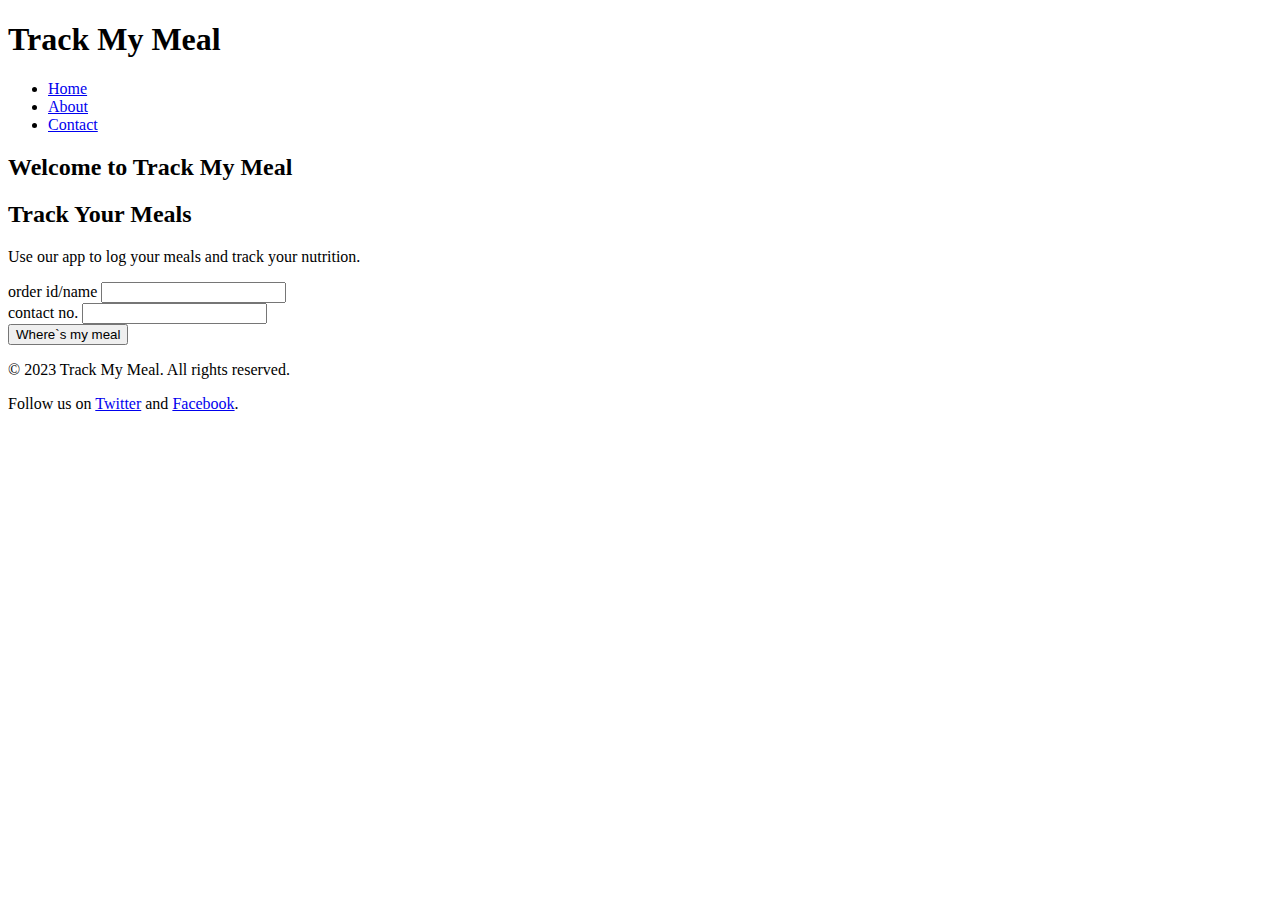
==== index.html @ a4854ca8 "base template" ====
<!DOCTYPE html>
<html lang="en">
<head>
    <meta charset="UTF-8">
    <meta name="viewport" content="width=device-width, initial-scale=1.0">
    <title>Track My Meal</title>
</head>
<body>
    <header>
        <h1>Track My Meal</h1>
        <nav>
            <ul>
                <li><a href="index.html">Home</a></li>
                <li><a href="about.html">About</a></li>
                <li><a href="contact.html">Contact</a></li>
            </ul>
        </nav>
        <h2>Welcome to Track My Meal</h2>
    </header>
    <main>
        <section>
            <h2>Track Your Meals</h2>
            <p>Use our app to log your meals and track your nutrition.</p>
            <form action="submit_meal.php" method="POST">
                <label for="">order id/name</label>
                <input type="text" id="order_id" name="order_id" required>
                <br>
                <label for="">contact no.</label>
                <input type="tel" id="contact_no" name="contact_no" required>
                <br>
                <input type="button" value="Where`s my meal" onclick="submitForm()">
            </form>
        </section>
    </main>
    <footer>
        <p>&copy; 2023 Track My Meal. All rights reserved.</p>
        <p>Follow us on <a href="https://twitter.com/trackmymeal">Twitter</a> and <a href="https://facebook.com/trackmymeal">Facebook</a>.</p>
    </footer>
</body>
</html>
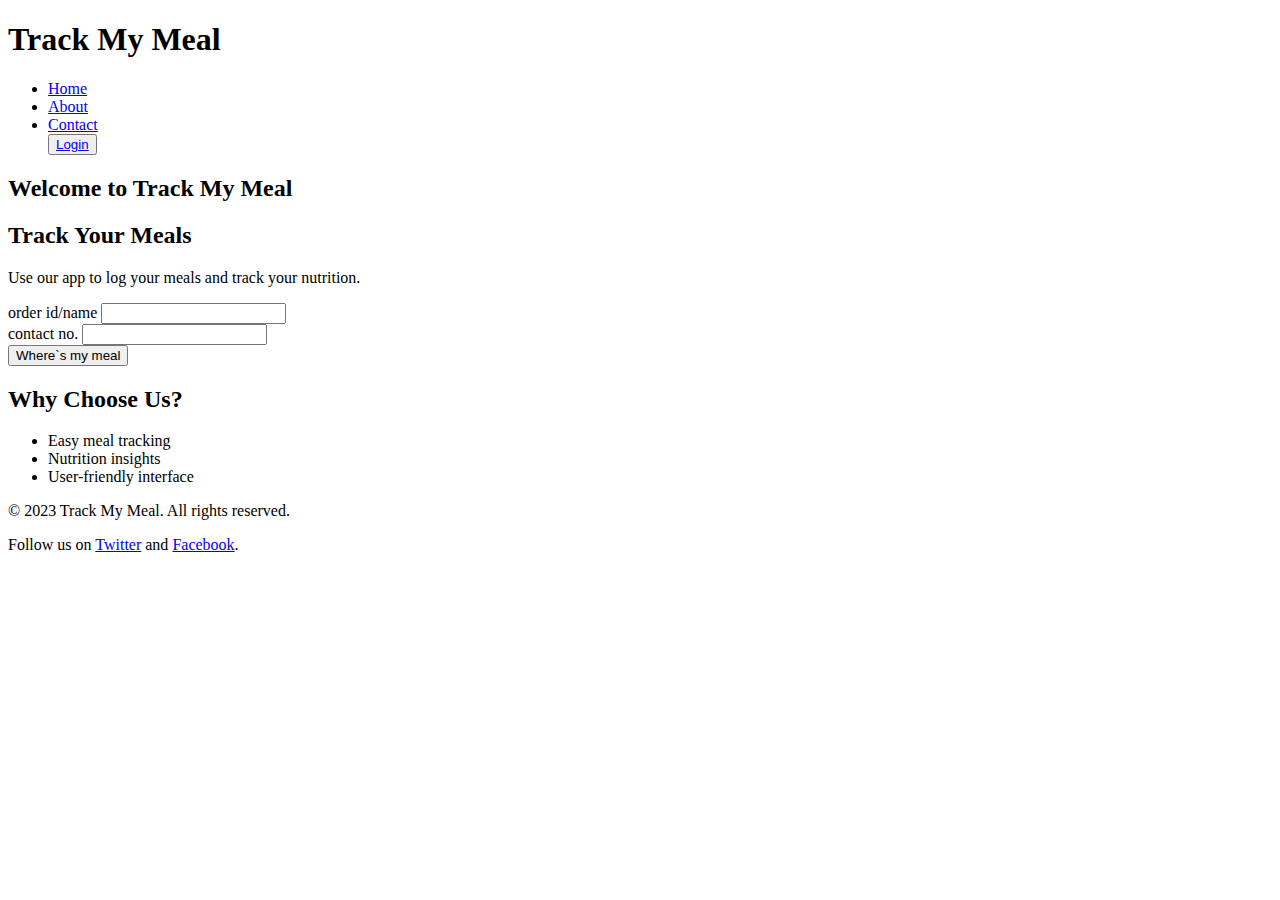
==== commit 2f3e2cb9: "sections added" ====
--- a/index.html
+++ b/index.html
@@ -13,6 +13,9 @@
                 <li><a href="index.html">Home</a></li>
                 <li><a href="about.html">About</a></li>
                 <li><a href="contact.html">Contact</a></li>
+                <button>
+                    <a href="login.html">Login</a>
+                </button>
             </ul>
         </nav>
         <h2>Welcome to Track My Meal</h2>
@@ -31,6 +34,18 @@
                 <input type="button" value="Where`s my meal" onclick="submitForm()">
             </form>
         </section>
+        <section id="tracker">
+            
+
+        </section>
+        <section id="why_choose_us">
+            <h2>Why Choose Us?</h2>
+            <ul>
+                <li>Easy meal tracking</li>
+                <li>Nutrition insights</li>
+                <li>User-friendly interface</li>
+            </ul>
+        </section>
     </main>
     <footer>
         <p>&copy; 2023 Track My Meal. All rights reserved.</p>
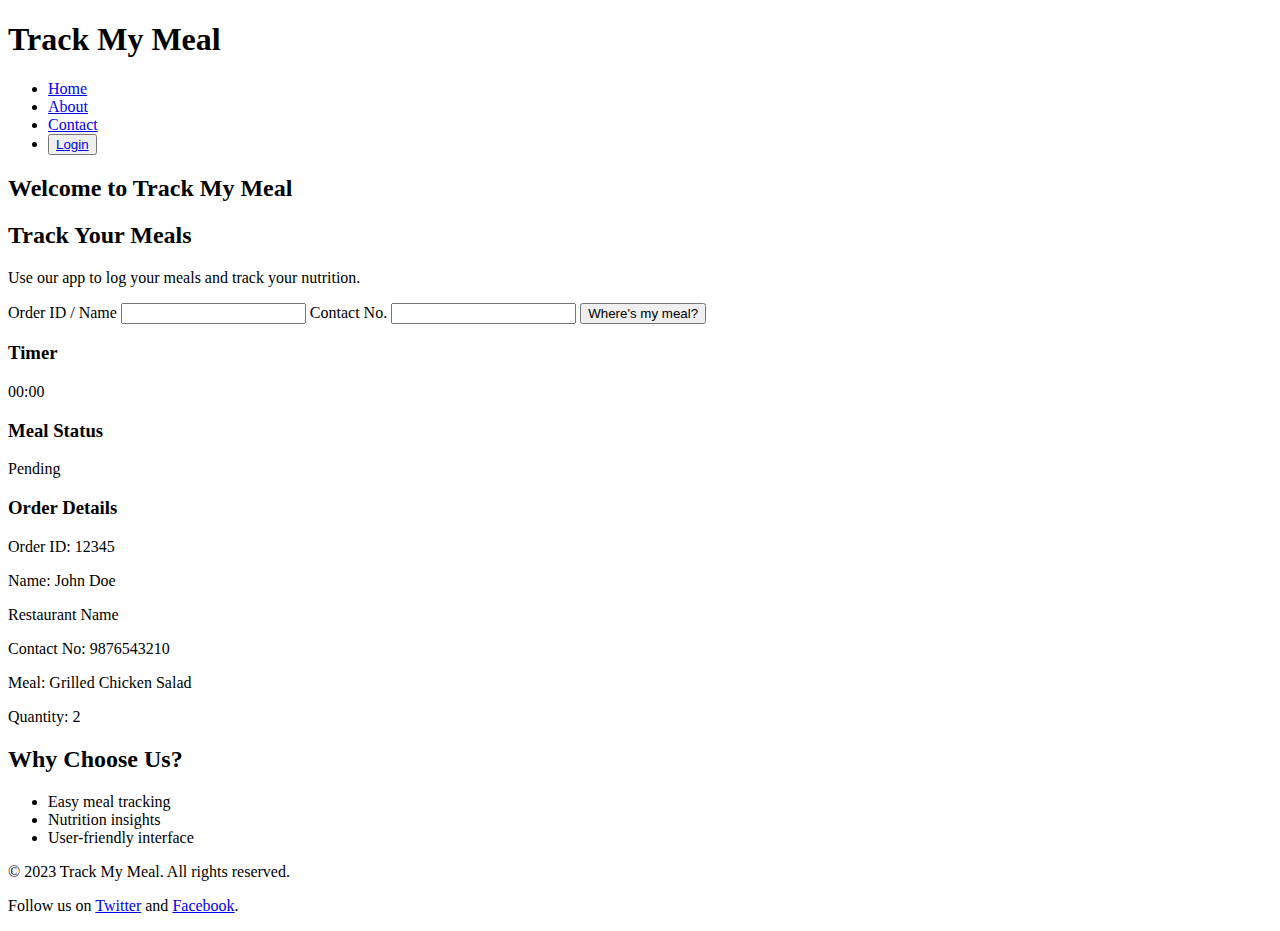
==== commit 27185308: "formatted" ====
--- a/index.html
+++ b/index.html
@@ -9,47 +9,69 @@
     <header>
         <h1>Track My Meal</h1>
         <nav>
-            <ul>
-                <li><a href="index.html">Home</a></li>
-                <li><a href="about.html">About</a></li>
-                <li><a href="contact.html">Contact</a></li>
-                <button>
-                    <a href="login.html">Login</a>
-                </button>
-            </ul>
+          <ul>
+            <li><a href="index.html">Home</a></li>
+            <li><a href="about.html">About</a></li>
+            <li><a href="contact.html">Contact</a></li>
+            <li><button><a href="login.html">Login</a></button></li>
+          </ul>
         </nav>
         <h2>Welcome to Track My Meal</h2>
-    </header>
-    <main>
+      </header>
+    
+      <main>
         <section>
-            <h2>Track Your Meals</h2>
-            <p>Use our app to log your meals and track your nutrition.</p>
-            <form action="submit_meal.php" method="POST">
-                <label for="">order id/name</label>
-                <input type="text" id="order_id" name="order_id" required>
-                <br>
-                <label for="">contact no.</label>
-                <input type="tel" id="contact_no" name="contact_no" required>
-                <br>
-                <input type="button" value="Where`s my meal" onclick="submitForm()">
-            </form>
+          <h2>Track Your Meals</h2>
+          <p>Use our app to log your meals and track your nutrition.</p>
+          <form id="mealForm" action="submit_meal.php" method="POST">
+            <label for="order_id">Order ID / Name</label>
+            <input type="text" id="order_id" name="order_id" required>
+    
+            <label for="contact_no">Contact No.</label>
+            <input type="tel" id="contact_no" name="contact_no" required>
+    
+            <button type="button" onclick="submitForm()">Where's my meal?</button>
+          </form>
         </section>
+    
         <section id="tracker">
-            
-
+          <div id="timer">
+            <h3>Timer</h3>
+            <!-- <svg id="timer-loader" viewBox="0 0 50 50">
+              <circle class="loader-circle" cx="25" cy="25" r="20" fill="none" stroke-width="5"></circle>
+            </svg> -->
+            <p id="time">00:00</p>
+          </div>
+    
+          <div id="meal-status">
+            <h3>Meal Status</h3>
+            <p id="status">Pending</p>
+          </div>
+    
+          <div id="orderDetails">
+            <h3>Order Details</h3>
+            <p id="orderId">Order ID: 12345</p>
+            <p id="name">Name: John Doe</p>
+            <p id="address">Restaurant Name</p>
+            <p id="contact">Contact No: 9876543210</p>
+            <p id="meal">Meal: Grilled Chicken Salad</p>
+            <p id="quantity">Quantity: 2</p>
+          </div>
         </section>
+    
         <section id="why_choose_us">
-            <h2>Why Choose Us?</h2>
-            <ul>
-                <li>Easy meal tracking</li>
-                <li>Nutrition insights</li>
-                <li>User-friendly interface</li>
-            </ul>
+          <h2>Why Choose Us?</h2>
+          <ul>
+            <li>Easy meal tracking</li>
+            <li>Nutrition insights</li>
+            <li>User-friendly interface</li>
+          </ul>
         </section>
-    </main>
-    <footer>
+      </main>
+    
+      <footer>
         <p>&copy; 2023 Track My Meal. All rights reserved.</p>
-        <p>Follow us on <a href="https://twitter.com/trackmymeal">Twitter</a> and <a href="https://facebook.com/trackmymeal">Facebook</a>.</p>
-    </footer>
+        <p>Follow us on <a href="https://twitter.com/trackmymeal" target="_blank">Twitter</a> and <a href="https://facebook.com/trackmymeal" target="_blank">Facebook</a>.</p>
+      </footer>
 </body>
 </html>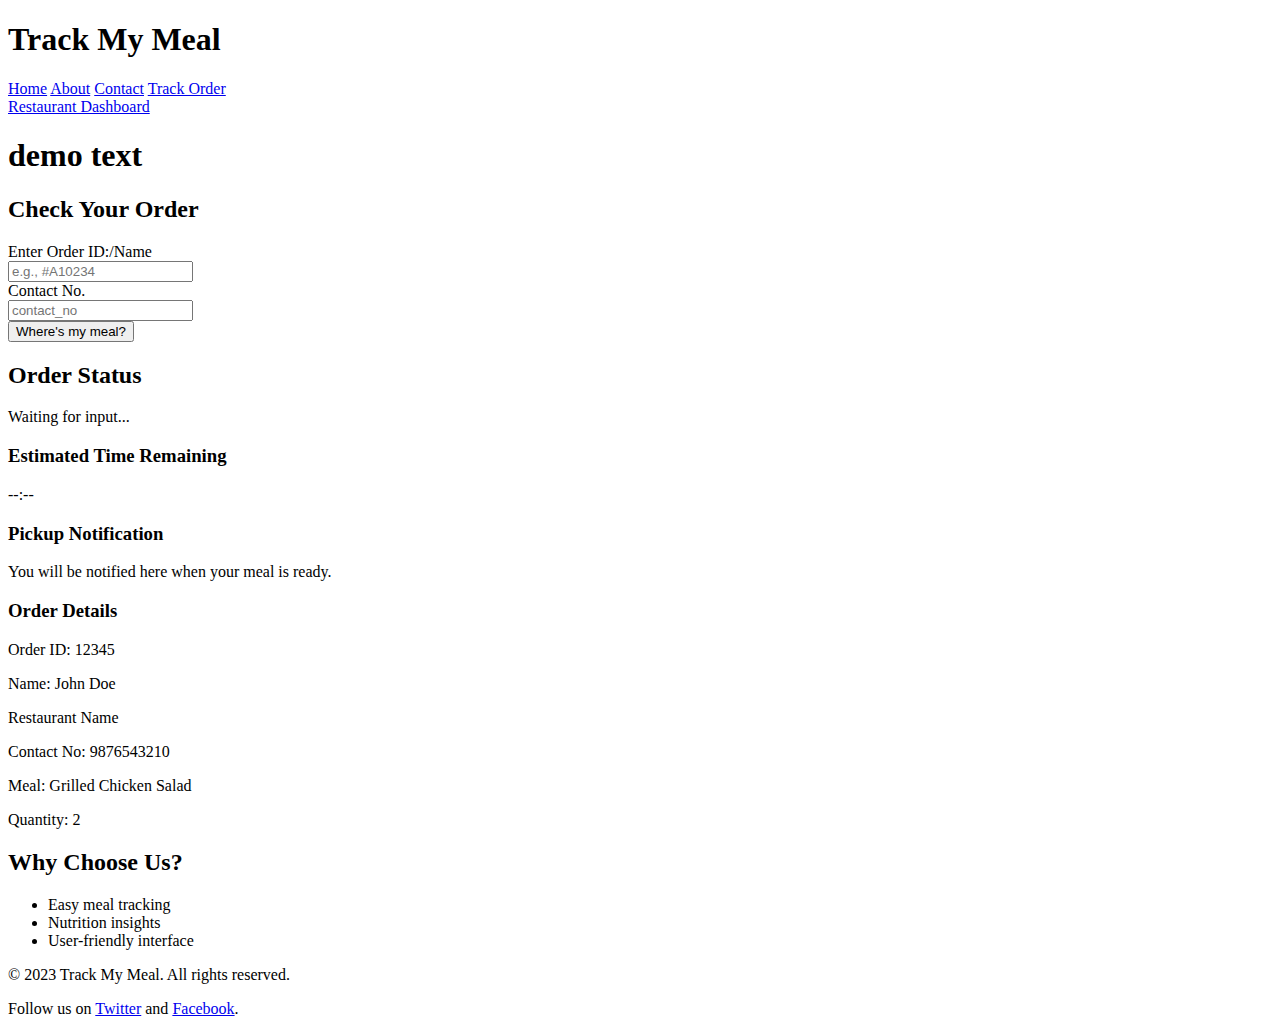
==== commit e1654bd2: "version 1.1" ====
--- a/index.html
+++ b/index.html
@@ -4,59 +4,63 @@
     <meta charset="UTF-8">
     <meta name="viewport" content="width=device-width, initial-scale=1.0">
     <title>Track My Meal</title>
+    <link rel="stylesheet" href="style.css">
 </head>
+   
 <body>
+
     <header>
-        <h1>Track My Meal</h1>
-        <nav>
-          <ul>
-            <li><a href="index.html">Home</a></li>
-            <li><a href="about.html">About</a></li>
-            <li><a href="contact.html">Contact</a></li>
-            <li><button><a href="login.html">Login</a></button></li>
-          </ul>
-        </nav>
-        <h2>Welcome to Track My Meal</h2>
+        <div class="navbar">
+          <h1>Track My Meal</h1>
+          <div class="nav-links">
+            <a href="#">Home</a>
+            <a href="about.html">About</a>
+            <a href="contact.html">Contact</a>
+            <a href="#order-tracker">Track Order</a>
+          </div>
+          <div class="nav-buttons">
+            <a href="restaurant_dashboard.html">Restaurant Dashboard</a>
+          </div>
+        </div>
       </header>
     
-      <main>
+      <main id="main-content">
+        <h1 id="demo">demo text</h1>
+
         <section>
-          <h2>Track Your Meals</h2>
-          <p>Use our app to log your meals and track your nutrition.</p>
-          <form id="mealForm" action="submit_meal.php" method="POST">
-            <label for="order_id">Order ID / Name</label>
-            <input type="text" id="order_id" name="order_id" required>
-    
+            <h2>Check Your Order</h2>
+            <label for="order_id">Enter Order ID:/Name</label><br>
+            <input type="text" id="order_id" placeholder="e.g., #A10234" required>
+            <br>
             <label for="contact_no">Contact No.</label>
-            <input type="tel" id="contact_no" name="contact_no" required>
-    
-            <button type="button" onclick="submitForm()">Where's my meal?</button>
-          </form>
-        </section>
+            <br>
+            <input type="tel" id="contact_no" name="contact_no" placeholder="contact_no" required>
+            <br>
+            
+            <button onclick="checkOrder()">Where's my meal?</button>
+          </section>
     
         <section id="tracker">
-          <div id="timer">
-            <h3>Timer</h3>
-            <!-- <svg id="timer-loader" viewBox="0 0 50 50">
-              <circle class="loader-circle" cx="25" cy="25" r="20" fill="none" stroke-width="5"></circle>
-            </svg> -->
-            <p id="time">00:00</p>
-          </div>
+            <section id="order-tracker">
+                <h2>Order Status</h2>
+                <p id="status">Waiting for input...</p>
+      
+                <h3>Estimated Time Remaining</h3>
+                <p id="timer">--:--</p>
+      
+                <h3>Pickup Notification</h3>
+                <p id="notification">You will be notified here when your meal is ready.</p>
+          </section>
     
-          <div id="meal-status">
-            <h3>Meal Status</h3>
-            <p id="status">Pending</p>
-          </div>
-    
-          <div id="orderDetails">
-            <h3>Order Details</h3>
-            <p id="orderId">Order ID: 12345</p>
-            <p id="name">Name: John Doe</p>
-            <p id="address">Restaurant Name</p>
-            <p id="contact">Contact No: 9876543210</p>
-            <p id="meal">Meal: Grilled Chicken Salad</p>
-            <p id="quantity">Quantity: 2</p>
-          </div>
+            <div id="orderDetails">
+                <h3>Order Details</h3>
+                <p id="orderId">Order ID: 12345</p>
+                <p id="name">Name: John Doe</p>
+                <p id="address">Restaurant Name</p>
+                <p id="contact">Contact No: 9876543210</p>
+                <p id="meal">Meal: Grilled Chicken Salad</p>
+                <p id="quantity">Quantity: 2</p>
+            </div>
         </section>
     
         <section id="why_choose_us">
@@ -73,5 +77,7 @@
         <p>&copy; 2023 Track My Meal. All rights reserved.</p>
         <p>Follow us on <a href="https://twitter.com/trackmymeal" target="_blank">Twitter</a> and <a href="https://facebook.com/trackmymeal" target="_blank">Facebook</a>.</p>
       </footer>
+
+      <script src="script.js"></script>
 </body>
 </html>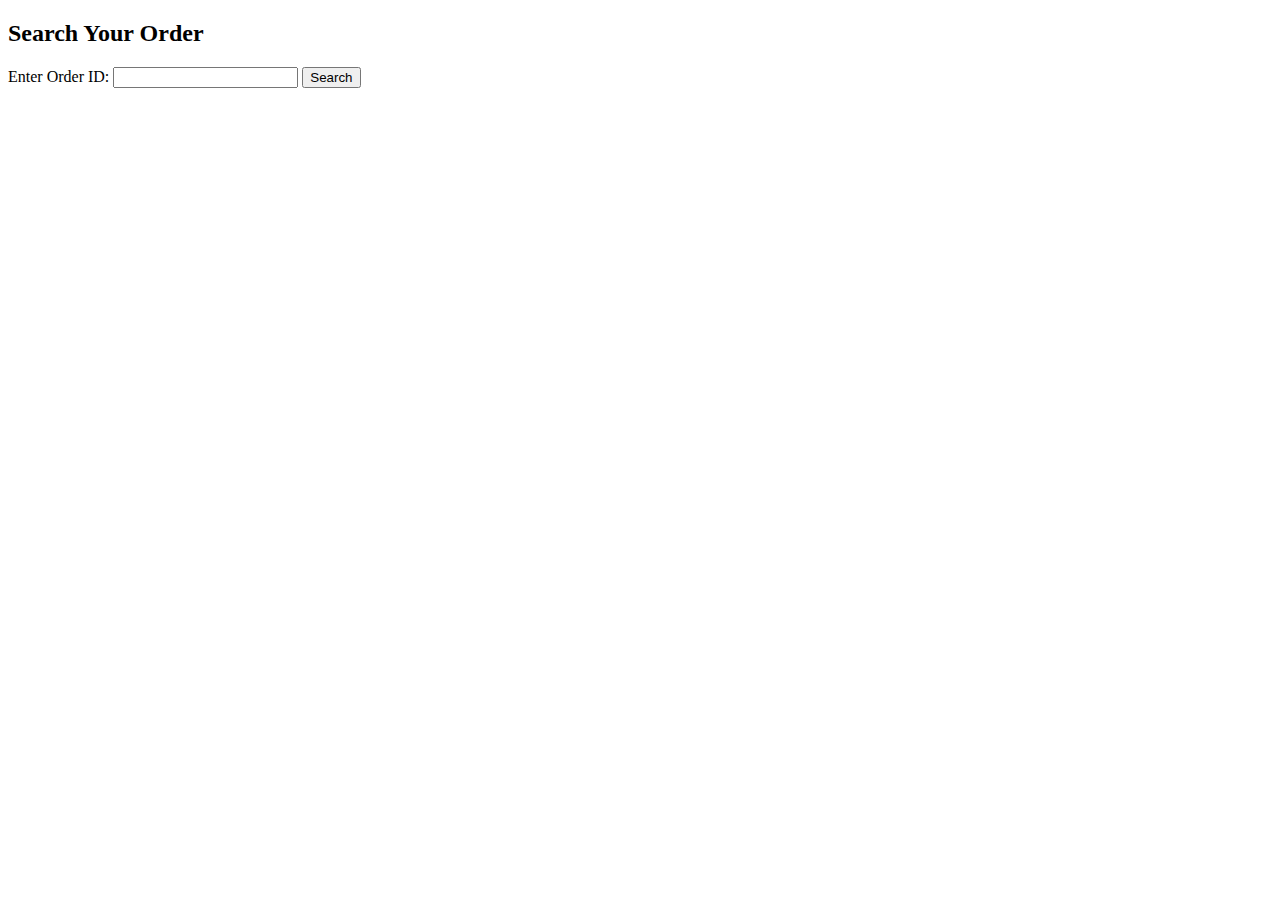
==== commit 5be40d62: "version 1.2" ====
--- a/index.html
+++ b/index.html
@@ -1,83 +1,20 @@
 <!DOCTYPE html>
 <html lang="en">
 <head>
-    <meta charset="UTF-8">
-    <meta name="viewport" content="width=device-width, initial-scale=1.0">
-    <title>Track My Meal</title>
-    <link rel="stylesheet" href="style.css">
+  <meta charset="UTF-8">
+  <title>Order Search</title>
 </head>
-   
 <body>
+  <h2>Search Your Order</h2>
+  
+  <form id="searchForm">
+    <label for="order_id">Enter Order ID:</label>
+    <input type="text" id="order_id" name="order_id" required>
+    <button type="submit">Search</button>
+  </form>
 
-    <header>
-        <div class="navbar">
-          <h1>Track My Meal</h1>
-          <div class="nav-links">
-            <a href="#">Home</a>
-            <a href="about.html">About</a>
-            <a href="contact.html">Contact</a>
-            <a href="#order-tracker">Track Order</a>
-          </div>
-          <div class="nav-buttons">
-            <a href="restaurant_dashboard.html">Restaurant Dashboard</a>
-          </div>
-        </div>
-      </header>
-    
-      <main id="main-content">
-        <h1 id="demo">demo text</h1>
+  <div id="result"></div>
 
-        <section>
-            <h2>Check Your Order</h2>
-            <label for="order_id">Enter Order ID:/Name</label><br>
-            <input type="text" id="order_id" placeholder="e.g., #A10234" required>
-            <br>
-            <label for="contact_no">Contact No.</label>
-            <br>
-            <input type="tel" id="contact_no" name="contact_no" placeholder="contact_no" required>
-            <br>
-            
-            <button onclick="checkOrder()">Where's my meal?</button>
-          </section>
-    
-        <section id="tracker">
-            <section id="order-tracker">
-                <h2>Order Status</h2>
-                <p id="status">Waiting for input...</p>
-      
-                <h3>Estimated Time Remaining</h3>
-                <p id="timer">--:--</p>
-      
-                <h3>Pickup Notification</h3>
-                <p id="notification">You will be notified here when your meal is ready.</p>
-          </section>
-    
-            <div id="orderDetails">
-                <h3>Order Details</h3>
-                <p id="orderId">Order ID: 12345</p>
-                <p id="name">Name: John Doe</p>
-                <p id="address">Restaurant Name</p>
-                <p id="contact">Contact No: 9876543210</p>
-                <p id="meal">Meal: Grilled Chicken Salad</p>
-                <p id="quantity">Quantity: 2</p>
-            </div>
-        </section>
-    
-        <section id="why_choose_us">
-          <h2>Why Choose Us?</h2>
-          <ul>
-            <li>Easy meal tracking</li>
-            <li>Nutrition insights</li>
-            <li>User-friendly interface</li>
-          </ul>
-        </section>
-      </main>
-    
-      <footer>
-        <p>&copy; 2023 Track My Meal. All rights reserved.</p>
-        <p>Follow us on <a href="https://twitter.com/trackmymeal" target="_blank">Twitter</a> and <a href="https://facebook.com/trackmymeal" target="_blank">Facebook</a>.</p>
-      </footer>
-
-      <script src="script.js"></script>
+  <script src="script.js"></script>
 </body>
-</html>+</html>
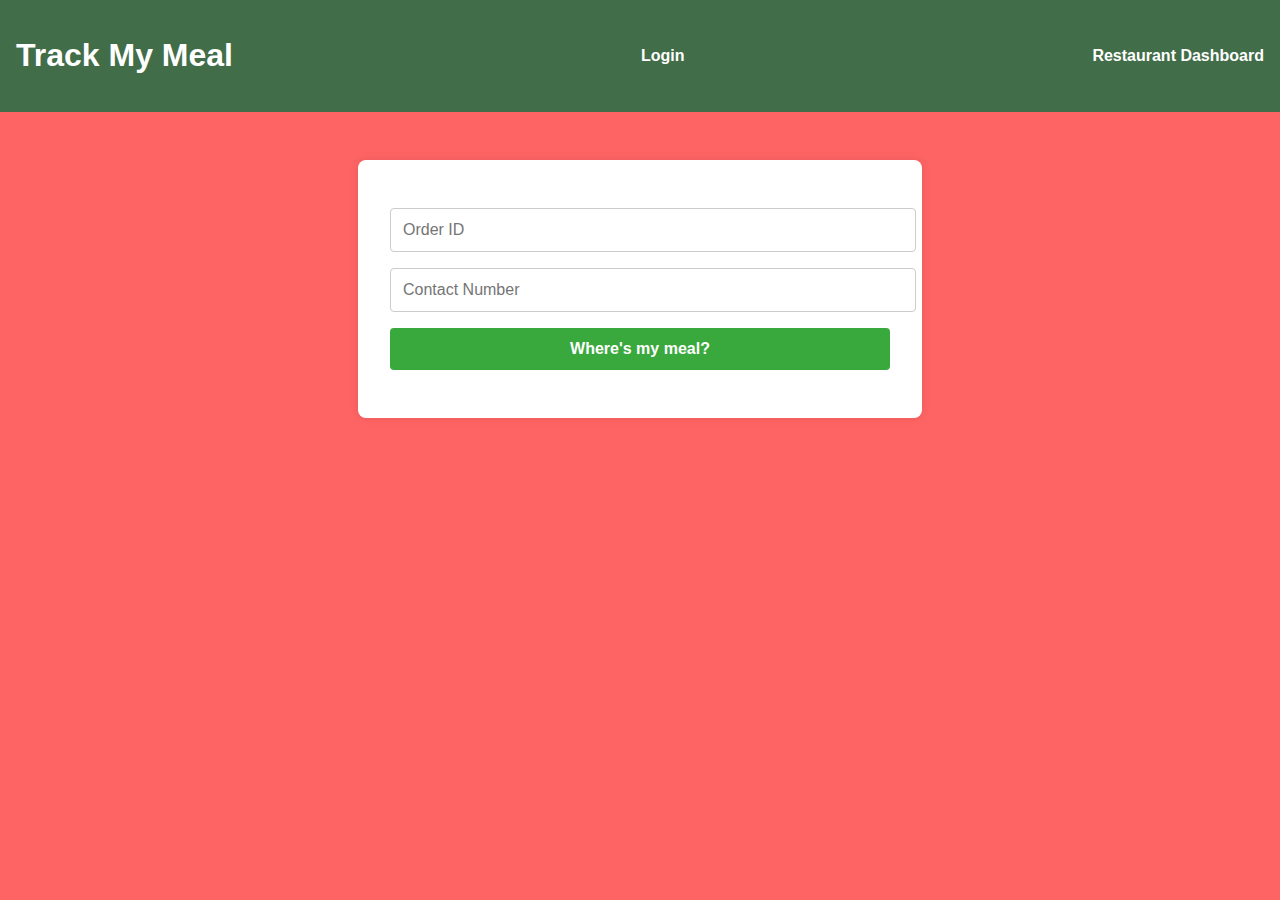
==== commit 892fb764: "version 1.3" ====
--- a/index.html
+++ b/index.html
@@ -2,19 +2,50 @@
 <html lang="en">
 <head>
   <meta charset="UTF-8">
-  <title>Order Search</title>
+  <title>Track My Meal</title>
+  <link rel="stylesheet" href="styles.css">
+  <script src="scriptmain.js" defer></script>
 </head>
 <body>
-  <h2>Search Your Order</h2>
-  
-  <form id="searchForm">
-    <label for="order_id">Enter Order ID:</label>
-    <input type="text" id="order_id" name="order_id" required>
-    <button type="submit">Search</button>
-  </form>
 
-  <div id="result"></div>
+  <nav>
+    <h1>Track My Meal</h1>
+    <a href="login.html">Login</a>
+    <a href="dashboard.html">Restaurant Dashboard</a>
+  </nav>
 
-  <script src="script.js"></script>
+  <div class="container">
+    <form id="orderForm">
+      <input type="text" id="order_id" name="order_id" placeholder="Order ID" required>
+      <input type="text" id="contact_no" name="contact_no" placeholder="Contact Number" required>
+      <input type="button" value="Where's my meal?" onclick="fetchOrder(); fetchAndStartCountdown();">
+    </form>
+
+    <div id="timer" style="display:none;">
+      <h3>Remaining Time:</h3>
+      <div id="time">00:00</div>
+    </div>
+    <!-- <div class="countdown-container" id="countdown-container" style="display:none;">
+      <svg width="200" height="200">
+        <circle class="circle-bg" cx="100" cy="100" r="90"></circle>
+        <circle class="circle-progress" id="progress" cx="100" cy="100" r="90"
+          stroke-dasharray="565.48"
+          stroke-dashoffset="0"></circle>
+      </svg>
+      <div class="time-text" id="timeText">00:00</div>
+    </div> -->
+    
+
+    <div id="orderDetails" style="display:none;">
+      <h3>Order Details</h3>
+      <p id="orderId"></p>
+      <p id="name"></p>
+      <p id="meal"></p>
+      <p id="quantity"></p>
+      <p id="restaurant"></p>
+      <p id="contact"></p>
+    </div>
+  </div>
+
 </body>
 </html>
--- a/styles.css
+++ b/styles.css
@@ -0,0 +1,140 @@
+body {
+    font-family: 'Arial', sans-serif;
+    margin: 0;
+    padding: 0;
+    background: #ff6464;
+    color: #333;
+  }
+  
+  nav {
+    background: #426d49;
+    color: white;
+    padding: 1rem;
+    display: flex;
+    justify-content: space-between;
+    align-items: center;
+  }
+  
+  nav a {
+    color: white;
+    margin-left: 1rem;
+    text-decoration: none;
+    font-weight: bold;
+  }
+  
+  .container {
+    max-width: 500px;
+    margin: 3rem auto;
+    background: white;
+    padding: 2rem;
+    border-radius: 8px;
+    box-shadow: 0 0 10px rgba(0,0,0,0.1);
+  }
+  
+  form input[type="text"],
+  form input[type="button"] {
+    display: block;
+    width: 100%;
+    margin: 1rem 0;
+    padding: 0.75rem;
+    border: 1px solid #ccc;
+    border-radius: 4px;
+  }
+  
+  form input[type="button"] {
+    background: #39a83d;
+    color: white;
+    border: none;
+    cursor: pointer;
+    font-weight: bold;
+    
+  }
+  
+  form input[type="button"]:hover {
+    background: #712323;
+  }
+  
+  #timer, #orderDetails {
+    margin-top: 2rem;
+    text-align: center;
+  }
+  
+  #time {
+    font-size: 2rem;
+    margin-top: 0.5rem;
+  }
+  
+
+/* countdown css */
+
+/* .countdown-container {
+  position: relative;
+  width: 200px;
+  height: 200px;
+  margin: 0 auto;
+}
+svg {
+  transform: rotate(-90deg);
+}
+.circle-bg {
+  fill: none;
+  stroke: #444058;
+  stroke-width: 12;
+}
+.circle-progress {
+  fill: none;
+  stroke: #ff5e57;
+  stroke-width: 12;
+  stroke-linecap: round;
+  transition: stroke-dashoffset 1s linear;
+}
+.time-text {
+  position: absolute;
+  top: 50%;
+  left: 50%;
+  transform: translate(-50%, -50%);
+  font-size: 32px;
+  font-weight: bold;
+}
+input, button {
+  padding: 10px;
+  font-size: 16px;
+  margin: 10px;
+} */
+
+/* new countdown code */
+
+.countdown-container {
+  position: relative;
+  width: 200px;
+  height: 200px;
+  margin: 0 auto;
+}
+svg {
+  transform: rotate(-90deg);
+}
+.circle-bg {
+  fill: none;
+  stroke: #444058;
+  stroke-width: 12;
+}
+.circle-progress {
+  fill: none;
+  stroke: #ff5e57;
+  stroke-width: 12;
+  stroke-linecap: round;
+  transition: stroke-dashoffset 1s linear;
+}
+.time-text {
+  position: absolute;
+  top: 50%;
+  left: 50%;
+  transform: translate(-50%, -50%);
+  font-size: 32px;
+  font-weight: bold;
+}
+input, button {
+  padding: 10px;
+  font-size: 16px;
+  margin: 10px;
+}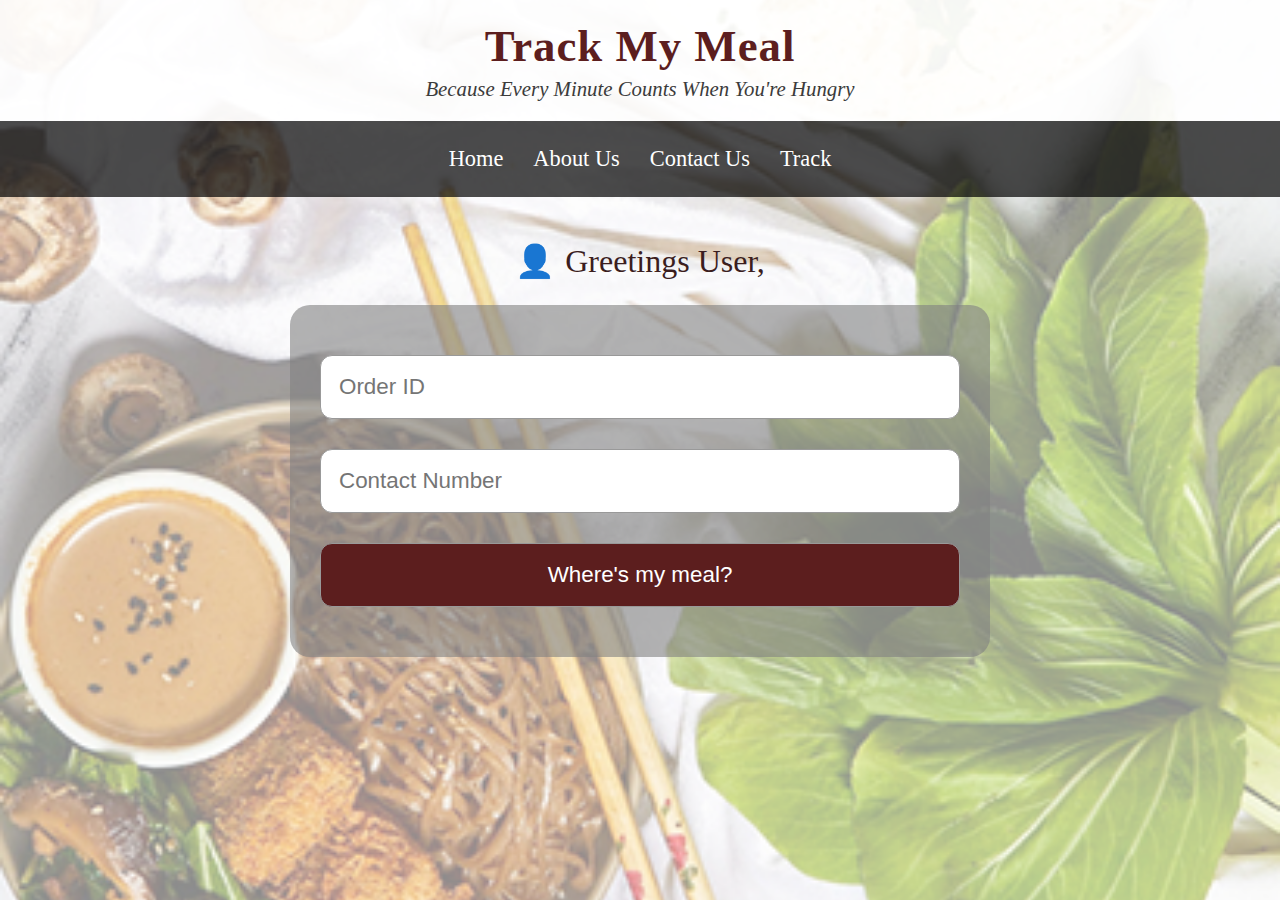
==== commit 39d562e0: "version 1.4" ====
--- a/index.html
+++ b/index.html
@@ -3,49 +3,55 @@
 <head>
   <meta charset="UTF-8">
   <title>Track My Meal</title>
-  <link rel="stylesheet" href="styles.css">
+  <link rel="stylesheet" href="style.css">
   <script src="scriptmain.js" defer></script>
 </head>
 <body>
 
-  <nav>
-    <h1>Track My Meal</h1>
-    <a href="login.html">Login</a>
-    <a href="dashboard.html">Restaurant Dashboard</a>
+  <header class="header">
+    <h1 class="title">Track <span>My</span> Meal</h1>
+    <p class="tagline">Because Every Minute Counts When You're Hungry</p>
+  </header>
+
+  <nav class="navbar">
+    <a href="#">Home</a>
+    <a href="#">About Us</a>
+    <a href="#">Contact Us</a>
+    <a href="#">Track</a>
   </nav>
 
-  <div class="container">
-    <form id="orderForm">
-      <input type="text" id="order_id" name="order_id" placeholder="Order ID" required>
-      <input type="text" id="contact_no" name="contact_no" placeholder="Contact Number" required>
-      <input type="button" value="Where's my meal?" onclick="fetchOrder(); fetchAndStartCountdown();">
-    </form>
+  <main class="main-content">
+    <div class="greeting">
+      <span class="icon">👤</span>
+      <span class="text">Greetings User,</span>
+    </div>
 
-    <div id="timer" style="display:none;">
-      <h3>Remaining Time:</h3>
-      <div id="time">00:00</div>
+    <div class="form-container">
+      <form id="orderForm" class="order-form">
+        <input type="text" id="order_id" name="order_id" placeholder="Order ID" required>
+        <input type="text" id="contact_number" name="contact_number" placeholder="Contact Number" required>
+        <input type="button" value="Where's my meal?" onclick="fetchOrder()">
+      </form>
     </div>
-    <!-- <div class="countdown-container" id="countdown-container" style="display:none;">
-      <svg width="200" height="200">
-        <circle class="circle-bg" cx="100" cy="100" r="90"></circle>
-        <circle class="circle-progress" id="progress" cx="100" cy="100" r="90"
-          stroke-dasharray="565.48"
-          stroke-dashoffset="0"></circle>
-      </svg>
-      <div class="time-text" id="timeText">00:00</div>
-    </div> -->
-    
 
-    <div id="orderDetails" style="display:none;">
-      <h3>Order Details</h3>
-      <p id="orderId"></p>
-      <p id="name"></p>
-      <p id="meal"></p>
-      <p id="quantity"></p>
-      <p id="restaurant"></p>
-      <p id="contact"></p>
+    <div id="orderDetails" class="order-details" style="display: none;">
+      <h2>Order Details :</h2>
+      <div class="details-box">
+        <p id="orderId"></p>
+        <p id="name"></p>
+        <p id="meal"></p>
+        <p id="quantity"></p>
+        <p id="restaurant"></p>
+        <p id="contact_number"></p>
+        <p id="price"></p>
+      </div>
+
+      <div class="timer">
+        <h2>Estimated time :</h2>
+        <div id="timeText" class="countdown">00:00</div>
+      </div>
     </div>
-  </div>
+  </main>
 
 </body>
 </html>
--- a/style.css
+++ b/style.css
@@ -0,0 +1,226 @@
+/* Base Reset */
+* {
+    margin: 0;
+    padding: 0;
+    box-sizing: border-box;
+  }
+  
+  body {
+    font-family: 'Georgia', serif;
+    background: url('bg.png') no-repeat center center fixed;
+    background-size: cover;
+    color: #3b1e1e;
+    text-align: center;
+  }
+  
+  /* Header */
+  .header {
+    padding: 20px 10px;
+    background-color: rgba(255, 255, 255, 0.9);
+  }
+  
+  .title {
+    font-size: 2.8em;
+    color: #5c1e1e;
+    letter-spacing: 1px;
+  }
+  
+  .tagline {
+    font-style: italic;
+    font-size: 1.3em;
+    color: #3b3b3b;
+    margin-top: 5px;
+  }
+  
+  /* Navbar */
+  .navbar {
+    background-color: rgba(0, 0, 0, 0.7);
+    padding: 15px 10px;
+    display: flex;
+    flex-wrap: wrap;
+    justify-content: center;
+  }
+  
+  .navbar a {
+    color: white;
+    margin: 10px 15px;
+    font-size: 1.4em;
+    text-decoration: none;
+  }
+  
+  .navbar a:hover {
+    text-decoration: underline;
+  }
+  
+  /* Main Content */
+  .main-content {
+    padding: 20px;
+  }
+  
+  /* Greeting */
+  .greeting {
+    display: flex;
+    justify-content: center;
+    align-items: center;
+    font-size: 2em;
+    margin: 25px 0;
+    flex-wrap: wrap;
+  }
+  
+  .greeting .icon {
+    margin-right: 10px;
+  }
+  
+  /* Form Container - BIGGER */
+  .form-container {
+    background-color: rgba(128, 128, 128, 0.6);
+    padding: 35px 30px;
+    border-radius: 20px;
+    margin: 0 auto 30px;
+    width: 95%;
+    max-width: 700px; /* Increased width */
+  }
+  
+  /* Form Styles - BIGGER FIELDS */
+  .order-form {
+    display: flex;
+    flex-direction: column;
+    align-items: center;
+  }
+  
+  .order-form input[type="text"],
+  .order-form input[type="button"] {
+    padding: 18px;
+    margin: 15px 0;
+    font-size: 1.4em;
+    width: 100%;
+    border-radius: 12px;
+    border: 1px solid #999;
+  }
+  
+  .order-form input[type="button"] {
+    background-color: #5c1e1e;
+    color: white;
+    cursor: pointer;
+  }
+  
+  .order-form input[type="button"]:hover {
+    background-color: #7a2c2c;
+  }
+  
+  /* Order Details */
+  .order-details {
+    margin: 30px auto; /* center horizontally with margin */
+    background-color: rgba(128, 128, 128, 0.6);
+    padding: 25px 20px;
+    border-radius: 15px;
+    width: 95%;
+    max-width: 600px;
+    color: #000000;
+    display: flex;
+    align-items: center;
+    justify-content: center; /* center content horizontally inside */
+}
+
+  
+  
+  .order-details h2 {
+    font-size: 1.7em;
+    color: #5c1e1e;
+    margin-bottom: 15px;
+  }
+  
+  .details-box p {
+    font-size: 1.2em;
+    padding: 6px 0;
+  }
+  
+  .timer {
+    margin-top: 20px;
+  }
+  
+  .timer h2 {
+    font-size: 1.5em;
+    color: #5c1e1e;
+  }
+  
+  .countdown {
+    font-size: 2.8em;
+    color: #1c1c1c;
+    margin: 10px 0;
+  }
+  
+  /* RESPONSIVE STYLES */
+  @media (max-width: 768px) {
+    .title {
+      font-size: 2.2em;
+    }
+  
+    .tagline {
+      font-size: 1.1em;
+    }
+  
+    .navbar {
+      flex-direction: column;
+      align-items: center;
+    }
+  
+    .navbar a {
+      font-size: 1.3em;
+      margin: 8px 0;
+    }
+  
+    .greeting {
+      font-size: 1.6em;
+      flex-direction: column;
+    }
+  
+    .form-container {
+      padding: 30px 20px;
+      max-width: 95%;
+    }
+  
+    .order-form input[type="text"],
+    .order-form input[type="button"] {
+      font-size: 1.3em;
+      padding: 16px;
+    }
+  
+    .countdown {
+      font-size: 2.2em;
+    }
+  }
+  
+  @media (max-width: 480px) {
+    .title {
+      font-size: 2em;
+    }
+  
+    .tagline {
+      font-size: 1em;
+    }
+  
+    .greeting {
+      font-size: 1.4em;
+    }
+  
+    .navbar a {
+      font-size: 1.2em;
+      margin: 6px 0;
+    }
+  
+    .form-container {
+      padding: 25px 15px;
+    }
+  
+    .order-form input[type="text"],
+    .order-form input[type="button"] {
+      font-size: 1.2em;
+      padding: 14px;
+    }
+  
+    .countdown {
+      font-size: 2em;
+    }
+  }
+  